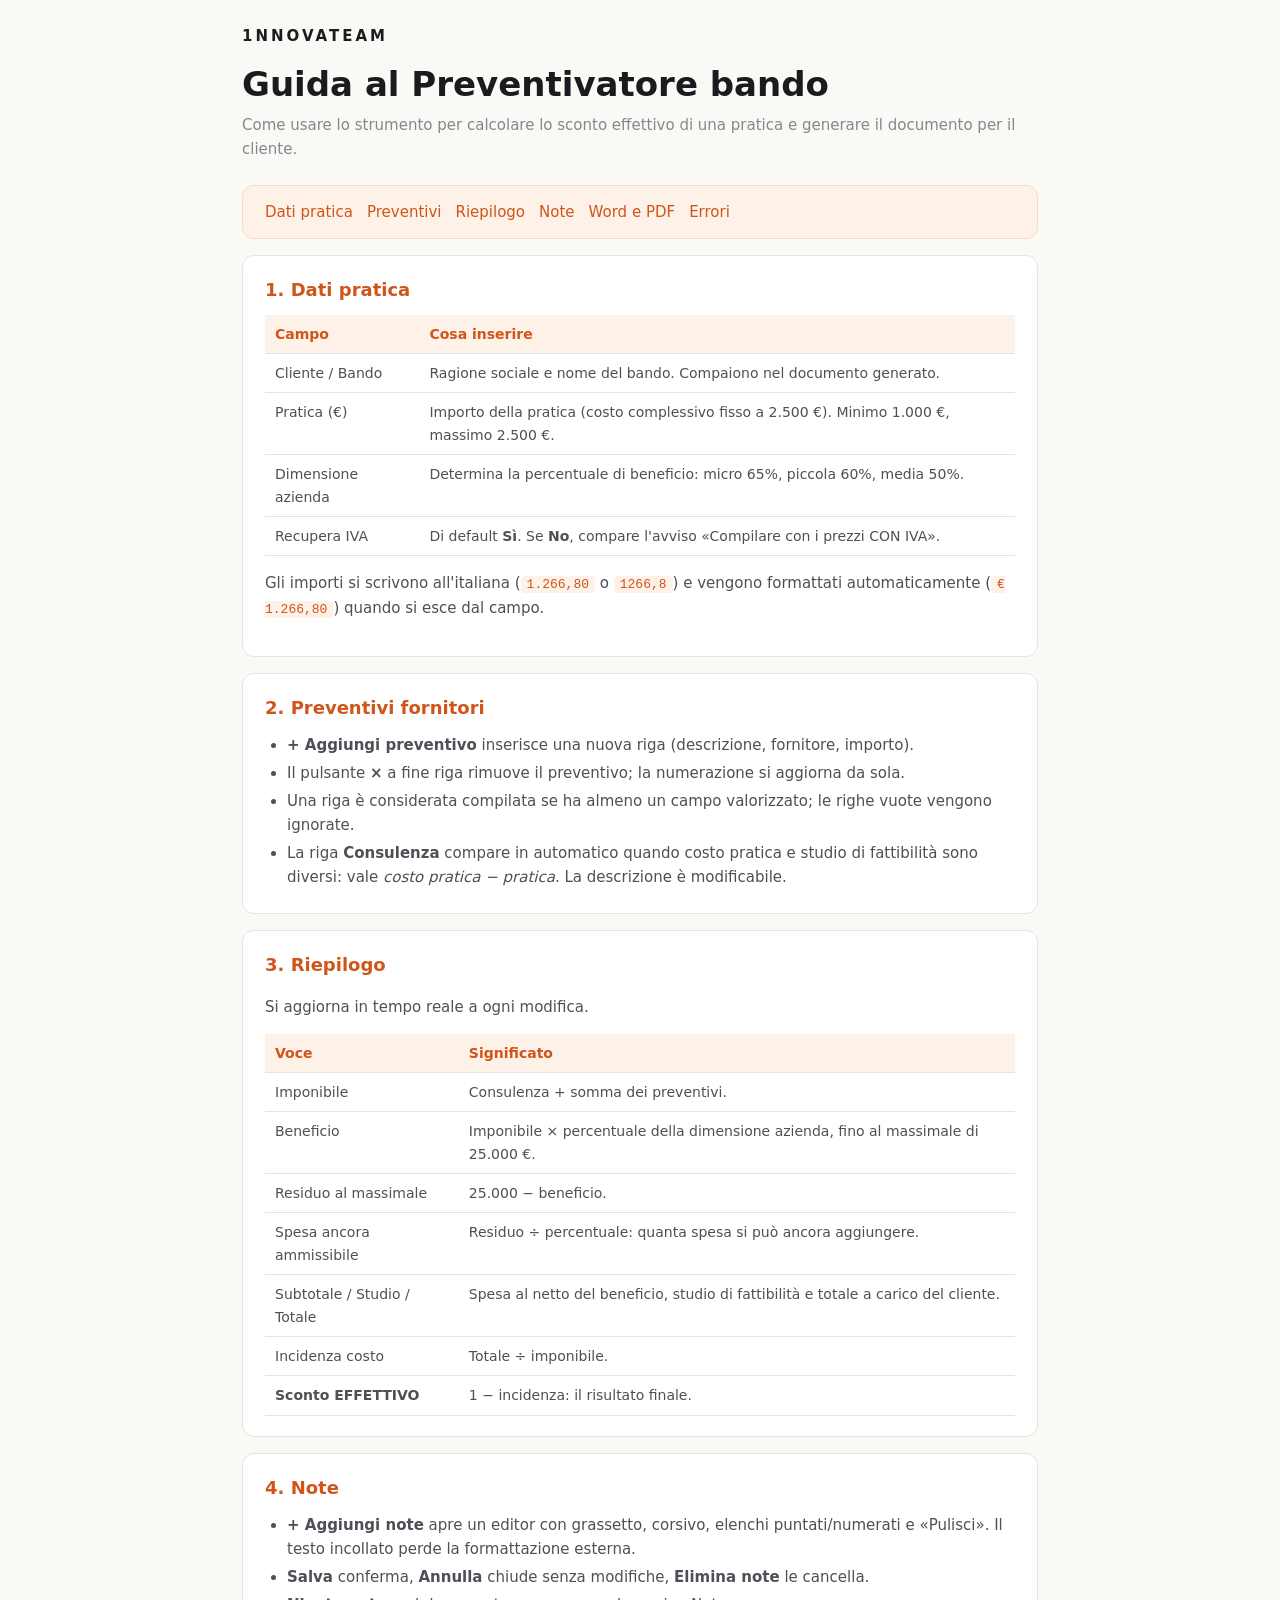
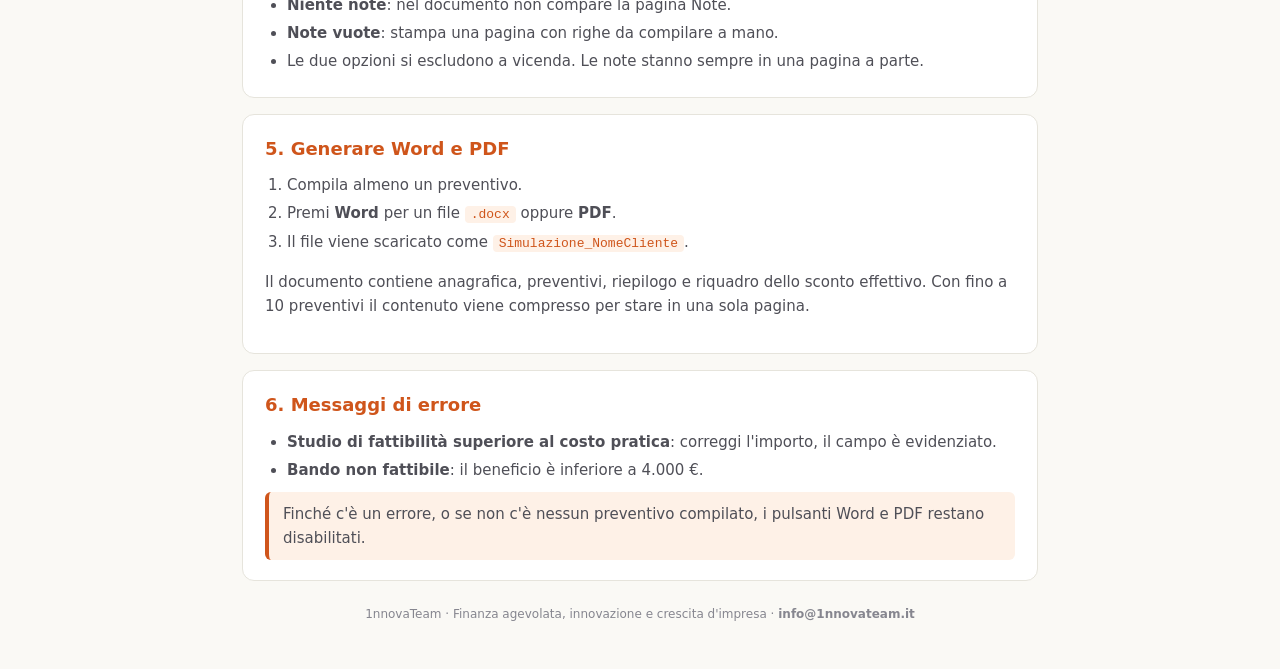
==== app/guida.html @ ca695df2 "Primo commit" ====
<!doctype html>
<html lang="it">
<head>
<meta charset="utf-8">
<meta name="viewport" content="width=device-width, initial-scale=1">
<title>Guida - Preventivatore Bando</title>
<style>
:root { --bg:#faf9f5; --ink:#1b1b1f; --text:#4f4f57; --muted:#86868f; --line:#e6e4dc; --accent:#cf551b; --tint:#fef1e7; --card:#fff; }
* { box-sizing: border-box; }
body { margin:0; background:var(--bg); color:var(--text); font:15px/1.6 "DejaVu Sans", Verdana, Arial, sans-serif; }
.wrap { max-width: 860px; margin: 0 auto; padding: 24px clamp(12px, 3vw, 32px) 48px; }
.brand { font-weight:700; letter-spacing:.2em; text-transform:uppercase; color:var(--ink); }
h1 { color:var(--ink); font-size:clamp(24px,4vw,34px); line-height:1.2; margin:16px 0 8px; }
h2 { color:var(--accent); font-size:18px; margin:0 0 10px; }
.lead { color:var(--muted); margin:0 0 24px; }
.card { background:var(--card); border:1px solid var(--line); border-radius:12px; padding:20px 22px; margin-bottom:16px; }
nav.indice { background:var(--tint); border:1px solid #f6d9c4; border-radius:12px; padding:14px 22px; margin-bottom:16px; }
nav.indice a { color:var(--accent); text-decoration:none; margin-right:14px; white-space:nowrap; }
nav.indice a:hover { text-decoration:underline; }
ul, ol { margin:6px 0 0; padding-left: 22px; }
li { margin-bottom: 4px; }
table { width:100%; border-collapse:collapse; margin-top:8px; font-size:14px; }
th, td { text-align:left; padding:8px 10px; border-bottom:1px solid var(--line); vertical-align:top; }
th { background:var(--tint); color:var(--accent); }
code, kbd { background:var(--tint); color:var(--accent); padding:1px 6px; border-radius:4px; font-size:13px; }
.avviso { background:var(--tint); border-left:4px solid var(--accent); padding:10px 14px; border-radius:6px; margin-top:10px; }
footer { color:var(--muted); font-size:12px; text-align:center; margin-top:24px; }
</style>
</head>
<body>
<div class="wrap">
  <span class="brand">1nnovaTeam</span>
  <h1>Guida al Preventivatore bando</h1>
  <p class="lead">Come usare lo strumento per calcolare lo sconto effettivo di una pratica e generare il documento per il cliente.</p>

  <nav class="indice">
    <a href="#dati">Dati pratica</a><a href="#preventivi">Preventivi</a><a href="#riepilogo">Riepilogo</a><a href="#note">Note</a><a href="#export">Word e PDF</a><a href="#errori">Errori</a>
  </nav>

  <section class="card" id="dati">
    <h2>1. Dati pratica</h2>
    <table>
      <tr><th>Campo</th><th>Cosa inserire</th></tr>
      <tr><td>Cliente / Bando</td><td>Ragione sociale e nome del bando. Compaiono nel documento generato.</td></tr>
      <tr><td>Pratica (€)</td><td>Importo della pratica (costo complessivo fisso a 2.500 €). Minimo 1.000 €, massimo 2.500 €.</td></tr>
      <tr><td>Dimensione azienda</td><td>Determina la percentuale di beneficio: micro 65%, piccola 60%, media 50%.</td></tr>
      <tr><td>Recupera IVA</td><td>Di default <b>Sì</b>. Se <b>No</b>, compare l'avviso «Compilare con i prezzi CON IVA».</td></tr>
    </table>
    <p>Gli importi si scrivono all'italiana (<code>1.266,80</code> o <code>1266,8</code>) e vengono formattati automaticamente (<code>€ 1.266,80</code>) quando si esce dal campo.</p>
  </section>

  <section class="card" id="preventivi">
    <h2>2. Preventivi fornitori</h2>
    <ul>
      <li><b>+ Aggiungi preventivo</b> inserisce una nuova riga (descrizione, fornitore, importo).</li>
      <li>Il pulsante <b>×</b> a fine riga rimuove il preventivo; la numerazione si aggiorna da sola.</li>
      <li>Una riga è considerata compilata se ha almeno un campo valorizzato; le righe vuote vengono ignorate.</li>
      <li>La riga <b>Consulenza</b> compare in automatico quando costo pratica e studio di fattibilità sono diversi: vale <i>costo pratica − pratica</i>. La descrizione è modificabile.</li>
    </ul>
  </section>

  <section class="card" id="riepilogo">
    <h2>3. Riepilogo</h2>
    <p>Si aggiorna in tempo reale a ogni modifica.</p>
    <table>
      <tr><th>Voce</th><th>Significato</th></tr>
      <tr><td>Imponibile</td><td>Consulenza + somma dei preventivi.</td></tr>
      <tr><td>Beneficio</td><td>Imponibile × percentuale della dimensione azienda, fino al massimale di 25.000 €.</td></tr>
      <tr><td>Residuo al massimale</td><td>25.000 − beneficio.</td></tr>
      <tr><td>Spesa ancora ammissibile</td><td>Residuo ÷ percentuale: quanta spesa si può ancora aggiungere.</td></tr>
      <tr><td>Subtotale / Studio / Totale</td><td>Spesa al netto del beneficio, studio di fattibilità e totale a carico del cliente.</td></tr>
      <tr><td>Incidenza costo</td><td>Totale ÷ imponibile.</td></tr>
      <tr><td><b>Sconto EFFETTIVO</b></td><td>1 − incidenza: il risultato finale.</td></tr>
    </table>
  </section>

  <section class="card" id="note">
    <h2>4. Note</h2>
    <ul>
      <li><b>+ Aggiungi note</b> apre un editor con grassetto, corsivo, elenchi puntati/numerati e «Pulisci». Il testo incollato perde la formattazione esterna.</li>
      <li><b>Salva</b> conferma, <b>Annulla</b> chiude senza modifiche, <b>Elimina note</b> le cancella.</li>
      <li><b>Niente note</b>: nel documento non compare la pagina Note.</li>
      <li><b>Note vuote</b>: stampa una pagina con righe da compilare a mano.</li>
      <li>Le due opzioni si escludono a vicenda. Le note stanno sempre in una pagina a parte.</li>
    </ul>
  </section>

  <section class="card" id="export">
    <h2>5. Generare Word e PDF</h2>
    <ol>
      <li>Compila almeno un preventivo.</li>
      <li>Premi <b>Word</b> per un file <code>.docx</code> oppure <b>PDF</b>.</li>
      <li>Il file viene scaricato come <code>Simulazione_NomeCliente</code>.</li>
    </ol>
    <p>Il documento contiene anagrafica, preventivi, riepilogo e riquadro dello sconto effettivo. Con fino a 10 preventivi il contenuto viene compresso per stare in una sola pagina.</p>
  </section>

  <section class="card" id="errori">
    <h2>6. Messaggi di errore</h2>
    <ul>
      <li><b>Studio di fattibilità superiore al costo pratica</b>: correggi l'importo, il campo è evidenziato.</li>
      <li><b>Bando non fattibile</b>: il beneficio è inferiore a 4.000 €.</li>
    </ul>
    <div class="avviso">Finché c'è un errore, o se non c'è nessun preventivo compilato, i pulsanti Word e PDF restano disabilitati.</div>
  </section>

  <footer>1nnovaTeam · Finanza agevolata, innovazione e crescita d'impresa · <b>info@1nnovateam.it</b></footer>
</div>
</body>
</html>
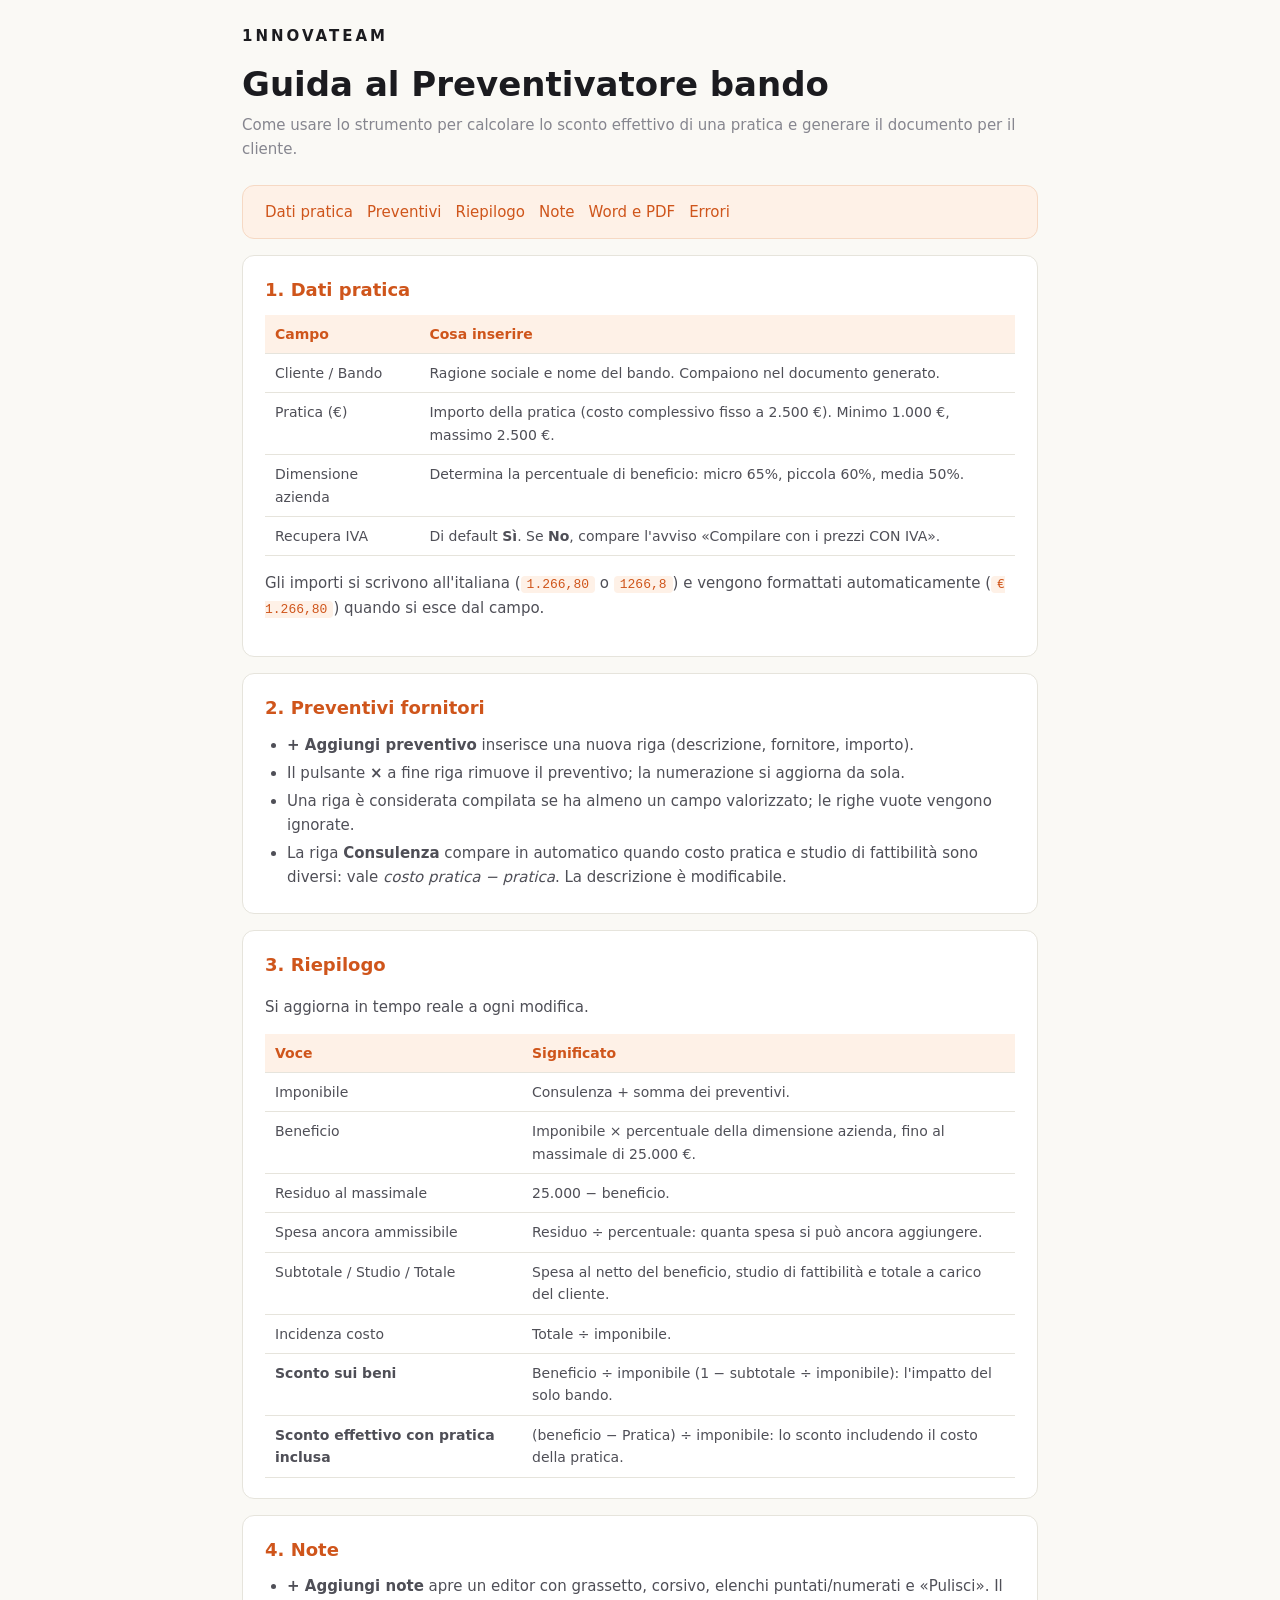
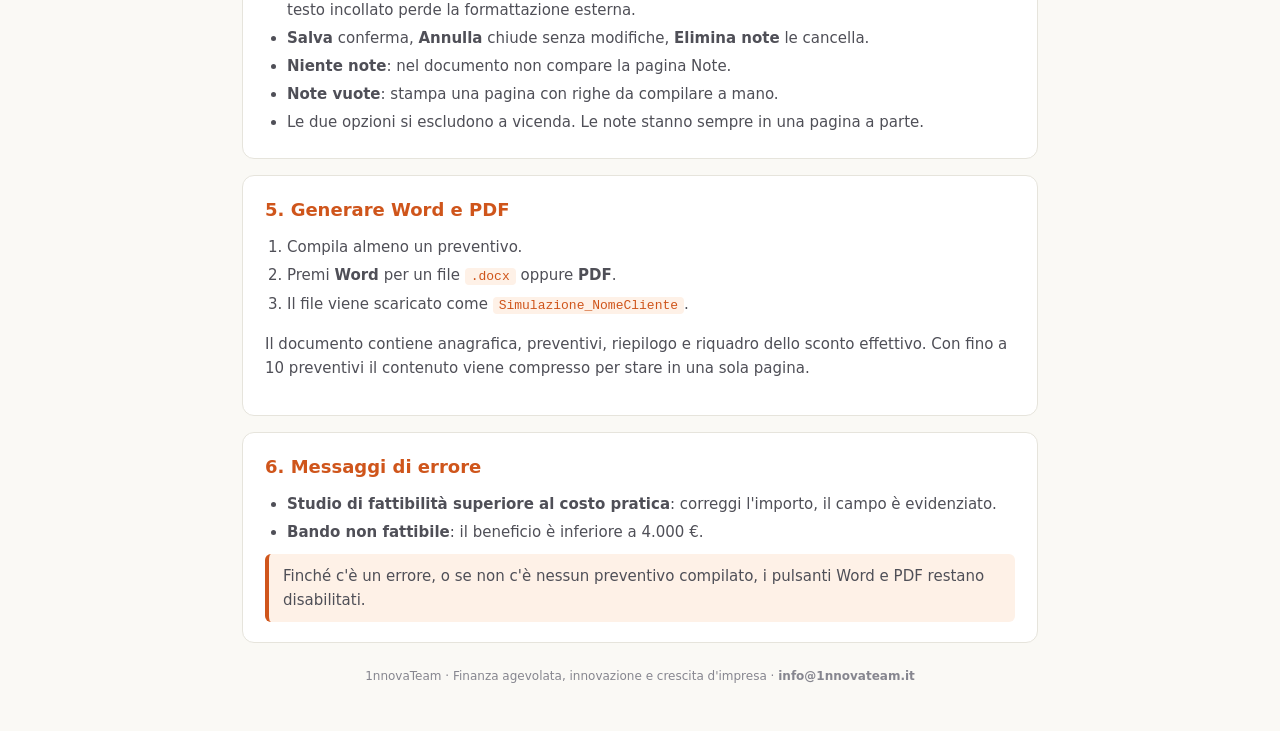
==== commit cd865b82: "doppio sconto" ====
--- a/app/guida.html
+++ b/app/guida.html
@@ -70,7 +70,8 @@
       <tr><td>Spesa ancora ammissibile</td><td>Residuo ÷ percentuale: quanta spesa si può ancora aggiungere.</td></tr>
       <tr><td>Subtotale / Studio / Totale</td><td>Spesa al netto del beneficio, studio di fattibilità e totale a carico del cliente.</td></tr>
       <tr><td>Incidenza costo</td><td>Totale ÷ imponibile.</td></tr>
-      <tr><td><b>Sconto EFFETTIVO</b></td><td>1 − incidenza: il risultato finale.</td></tr>
+      <tr><td><b>Sconto sui beni</b></td><td>Beneficio ÷ imponibile (1 − subtotale ÷ imponibile): l'impatto del solo bando.</td></tr>
+      <tr><td><b>Sconto effettivo con pratica inclusa</b></td><td>(beneficio − Pratica) ÷ imponibile: lo sconto includendo il costo della pratica.</td></tr>
     </table>
   </section>
 
